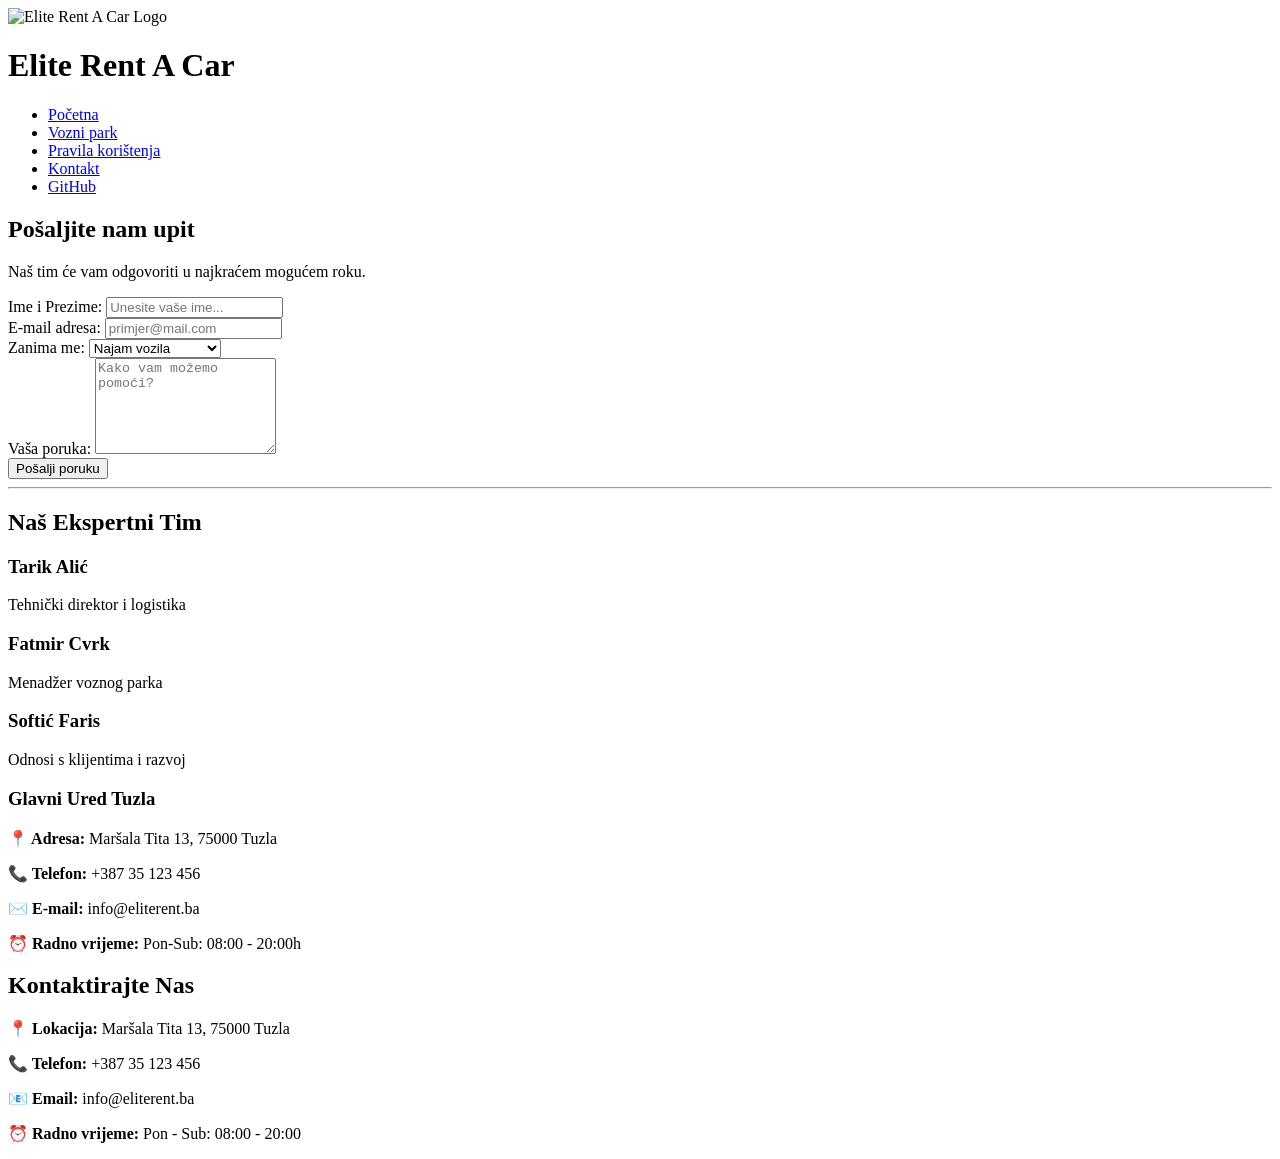
==== kontakt.html @ 728f5579 "Add files via upload" ====
<!DOCTYPE html>
<html lang="bs">
<head>
    <meta charset="UTF-8">
    <meta name="viewport" content="width=device-width, initial-scale=1.0">
    <title>Kontakt | Elite Rent A Car</title>
    <link rel="stylesheet" href="css/tptpstil.css">
</head>
<body>

    <header>
        <div class="header-container">
            <div class="logo-box">
                <img src="images/Screenshot 2026-05-05 180257.png" alt="Elite Rent A Car Logo">
                <h1>Elite Rent A Car</h1>
            </div>
            <nav id="glavni-meni">
                <ul class="nav-lista">
                    <li><a href="index.html">Početna</a></li>
                    <li><a href="sadrzaj.html">Vozni park</a></li>
                    <li><a href="sadrzaj.html#pravila-sekcija">Pravila korištenja</a></li>
                    <li><a href="kontakt.html" class="active">Kontakt</a></li>
                    <li><a href="https://github.com/FarisSoftic11/Grupa35-TPTP-2026" target="_blank">GitHub</a></li>
                </ul>
            </nav>
        </div>
    </header>

    <main>
        <section id="kontakt-forma-sekcija">
            <div class="container">
                <h2 class="centriran-naslov">Pošaljite nam upit</h2>
                <p class="podnaslov">Naš tim će vam odgovoriti u najkraćem mogućem roku.</p>
                
                <form id="forma-za-upit">
                    <div class="form-grupa">
                        <label for="ime-prezime">Ime i Prezime:</label>
                        <input type="text" id="ime-prezime" name="ime-prezime" placeholder="Unesite vaše ime..." required>
                    </div>

                    <div class="form-grupa">
                        <label for="email-adresa">E-mail adresa:</label>
                        <input type="email" id="email-adresa" name="email-adresa" placeholder="primjer@mail.com" required>
                    </div>

                    <div class="form-grupa">
                        <label for="vrsta-upita">Zanima me:</label>
                        <select id="vrsta-upita" name="vrsta-upita">
                            <option value="najam">Najam vozila</option>
                            <option value="poslovna-saradnja">Poslovna saradnja</option>
                            <option value="tehnicka-podrska">Tehnička podrška</option>
                            <option value="ostalo">Ostalo</option>
                        </select>
                    </div>

                    <div class="form-grupa">
                        <label for="poruka">Vaša poruka:</label>
                        <textarea id="poruka" name="poruka" rows="6" placeholder="Kako vam možemo pomoći?" required></textarea>
                    </div>

                    <div class="form-akcija">
                        <button type="submit" id="dugme-posalji" class="glavno-dugme">Pošalji poruku</button>
                    </div>
                </form>
            </div>
        </section>

        <hr class="razdjelnik">

        <section id="odgovorna-lica">
            <div class="container">
                <h2 class="centriran-naslov">Naš Ekspertni Tim</h2>
                <div class="tim-grid">
                    <article class="clan-tima">
                        <h3>Tarik Alić</h3>
                        <p>Tehnički direktor i logistika</p>
                    </article>

                    <article class="clan-tima">
                        <h3>Fatmir Cvrk</h3>
                        <p>Menadžer voznog parka</p>
                    </article>

                    <article class="clan-tima">
                        <h3>Softić Faris</h3>
                        <p>Odnosi s klijentima i razvoj</p>
                    </article>
                </div>
            </div>
        </section>

        <section id="poslovnica-detalji">
            <div class="container info-panel">
                <div class="kontakt-info">
                    <h3>Glavni Ured Tuzla</h3>
                    <p><strong>📍 Adresa:</strong> Maršala Tita 13, 75000 Tuzla</p>
                    <p><strong>📞 Telefon:</strong> +387 35 123 456</p>
                    <p><strong>✉️ E-mail:</strong> info@eliterent.ba</p>
                    <p><strong>⏰ Radno vrijeme:</strong> Pon-Sub: 08:00 - 20:00h</p>
                </div>
            </div>
        </section>
    </main>

    <section class="kontakt-podaci">
        <h2>Kontaktirajte Nas</h2>
        <div class="info-box">
            <p><strong>📍 Lokacija:</strong> Maršala Tita 13, 75000 Tuzla </p>
            <p><strong>📞 Telefon:</strong> +387 35 123 456</p>
            <p><strong>📧 Email:</strong> info@eliterent.ba</p>
            <p><strong>⏰ Radno vrijeme:</strong> Pon - Sub: 08:00 - 20:00</p>
        </div>
    </section>

    <script src="js/tptpskripte.js"></script>
</body>
</html>
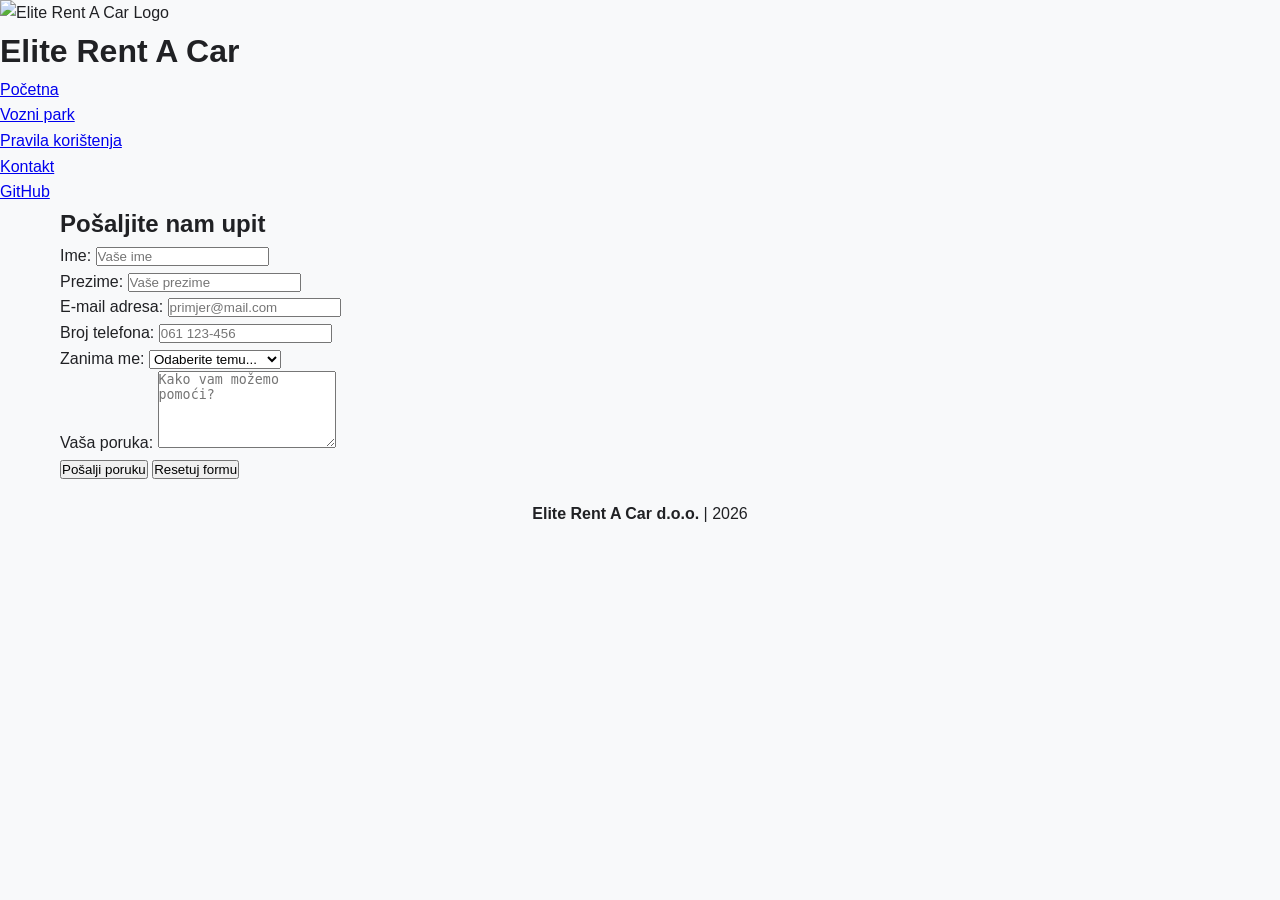
==== commit a4c48122: "Update kontakt.html" ====
--- a/kontakt.html
+++ b/kontakt.html
@@ -30,88 +30,70 @@
         <section id="kontakt-forma-sekcija">
             <div class="container">
                 <h2 class="centriran-naslov">Pošaljite nam upit</h2>
-                <p class="podnaslov">Naš tim će vam odgovoriti u najkraćem mogućem roku.</p>
                 
-                <form id="forma-za-upit">
-                    <div class="form-grupa">
-                        <label for="ime-prezime">Ime i Prezime:</label>
-                        <input type="text" id="ime-prezime" name="ime-prezime" placeholder="Unesite vaše ime..." required>
+                <div id="uspjeh-kontejner" style="display:none; text-align:center; padding: 20px; background: #d4edda; color: #155724; border-radius: 8px; margin-bottom: 20px;">
+                    <h3 id="uspjeh-tekst"></h3>
+                </div>
+
+                <form id="forma-za-upit" novalidate>
+                    <div class="form-red">
+                        <div class="form-grupa">
+                            <label for="ime">Ime:</label>
+                            <input type="text" id="ime" name="ime" placeholder="Vaše ime">
+                            <span class="error-poruka" id="error-ime"></span>
+                        </div>
+                        <div class="form-grupa">
+                            <label for="prezime">Prezime:</label>
+                            <input type="text" id="prezime" name="prezime" placeholder="Vaše prezime">
+                            <span class="error-poruka" id="error-prezime"></span>
+                        </div>
                     </div>
 
                     <div class="form-grupa">
                         <label for="email-adresa">E-mail adresa:</label>
-                        <input type="email" id="email-adresa" name="email-adresa" placeholder="primjer@mail.com" required>
+                        <input type="email" id="email-adresa" name="email-adresa" placeholder="primjer@mail.com">
+                        <span class="error-poruka" id="error-email"></span>
+                    </div>
+
+                    <div class="form-grupa">
+                        <label for="telefon">Broj telefona:</label>
+                        <input type="text" id="telefon" name="telefon" placeholder="061 123-456">
+                        <span class="error-poruka" id="error-telefon"></span>
                     </div>
 
                     <div class="form-grupa">
                         <label for="vrsta-upita">Zanima me:</label>
                         <select id="vrsta-upita" name="vrsta-upita">
+                            <option value="">Odaberite temu...</option>
                             <option value="najam">Najam vozila</option>
                             <option value="poslovna-saradnja">Poslovna saradnja</option>
                             <option value="tehnicka-podrska">Tehnička podrška</option>
                             <option value="ostalo">Ostalo</option>
                         </select>
+                        <span class="error-poruka" id="error-upit"></span>
                     </div>
 
                     <div class="form-grupa">
                         <label for="poruka">Vaša poruka:</label>
-                        <textarea id="poruka" name="poruka" rows="6" placeholder="Kako vam možemo pomoći?" required></textarea>
+                        <textarea id="poruka" name="poruka" rows="5" placeholder="Kako vam možemo pomoći?"></textarea>
+                        <span class="error-poruka" id="error-poruka-text"></span>
                     </div>
 
                     <div class="form-akcija">
                         <button type="submit" id="dugme-posalji" class="glavno-dugme">Pošalji poruku</button>
+                        <button type="reset" id="dugme-reset" class="reset-dugme">Resetuj formu</button>
                     </div>
                 </form>
             </div>
         </section>
-
-        <hr class="razdjelnik">
-
-        <section id="odgovorna-lica">
-            <div class="container">
-                <h2 class="centriran-naslov">Naš Ekspertni Tim</h2>
-                <div class="tim-grid">
-                    <article class="clan-tima">
-                        <h3>Tarik Alić</h3>
-                        <p>Tehnički direktor i logistika</p>
-                    </article>
-
-                    <article class="clan-tima">
-                        <h3>Fatmir Cvrk</h3>
-                        <p>Menadžer voznog parka</p>
-                    </article>
-
-                    <article class="clan-tima">
-                        <h3>Softić Faris</h3>
-                        <p>Odnosi s klijentima i razvoj</p>
-                    </article>
-                </div>
-            </div>
-        </section>
-
-        <section id="poslovnica-detalji">
-            <div class="container info-panel">
-                <div class="kontakt-info">
-                    <h3>Glavni Ured Tuzla</h3>
-                    <p><strong>📍 Adresa:</strong> Maršala Tita 13, 75000 Tuzla</p>
-                    <p><strong>📞 Telefon:</strong> +387 35 123 456</p>
-                    <p><strong>✉️ E-mail:</strong> info@eliterent.ba</p>
-                    <p><strong>⏰ Radno vrijeme:</strong> Pon-Sub: 08:00 - 20:00h</p>
-                </div>
-            </div>
-        </section>
     </main>
 
-    <section class="kontakt-podaci">
-        <h2>Kontaktirajte Nas</h2>
-        <div class="info-box">
-            <p><strong>📍 Lokacija:</strong> Maršala Tita 13, 75000 Tuzla </p>
-            <p><strong>📞 Telefon:</strong> +387 35 123 456</p>
-            <p><strong>📧 Email:</strong> info@eliterent.ba</p>
-            <p><strong>⏰ Radno vrijeme:</strong> Pon - Sub: 08:00 - 20:00</p>
+    <footer>
+        <div class="footer-info" style="text-align: center; padding: 20px;">
+            <p><strong>Elite Rent A Car d.o.o.</strong> | 2026</p>
         </div>
-    </section>
+    </footer>
 
     <script src="js/tptpskripte.js"></script>
 </body>
-</html>+</html>
--- a/css/tptpstil.css
+++ b/css/tptpstil.css
@@ -0,0 +1,57 @@
+/* 1. CSS VARIJABLE (:root)
+   Omogućavaju centralizovano upravljanje bojama. Promjenom na jednom mjestu, 
+   boja se mijenja na cijeloj stranici. Ovo olakšava održavanje koda. */
+:root {
+    --primary: #1a73e8;       /* Osnovna plava boja brenda */
+    --primary-dark: #1557b0;
+    --secondary: #ffc107;      /* Akcentna žuta boja */
+    --bg-body: #f8f9fa;        /* Svijetla pozadina */
+    --bg-card: #ffffff;
+    --text-main: #202124;
+    --border: #dadce0;
+    --shadow: 0 4px 12px rgba(0,0,0,0.08);
+    --header-glass: rgba(255, 255, 255, 0.95);
+    --transition: 0.3s ease;   /* Standardna brzina animacija */
+}
+
+/* 2. DARK MODE POSTAVKE
+   Kada se u JavaScriptu tijelu dokumenta doda klasa .dark-mode, 
+   ove varijable prepisuju one iz :root-a. */
+body.dark-mode {
+    --bg-body: #121212;
+    --bg-card: #1e1e1e;
+    --text-main: #e8eaed;
+    --border: #3c4043;
+    --shadow: 0 4px 20px rgba(0,0,0,0.4);
+    --header-glass: rgba(30, 30, 30, 0.95);
+}
+
+/* 3. GLOBALNI RESET
+   Uklanjamo podrazumijevane margine browsera. 
+   box-sizing: border-box osigurava da padding ne kvari širinu elemenata. */
+* {
+    margin: 0;
+    padding: 0;
+    box-sizing: border-box;
+}
+
+body {
+    font-family: 'Segoe UI', Roboto, sans-serif;
+    background-color: var(--bg-body);
+    color: var(--text-main);
+    line-height: 1.6;
+    transition: background-color var(--transition), color var(--transition);
+}
+
+/* Slike činimo responzivnim da se ne prelijevaju izvan ekrana */
+img {
+    max-width: 100%;
+    height: auto;
+    display: block;
+}
+
+.container {
+    max-width: 1200px;
+    margin: 0 auto;
+    padding: 0 20px;
+}
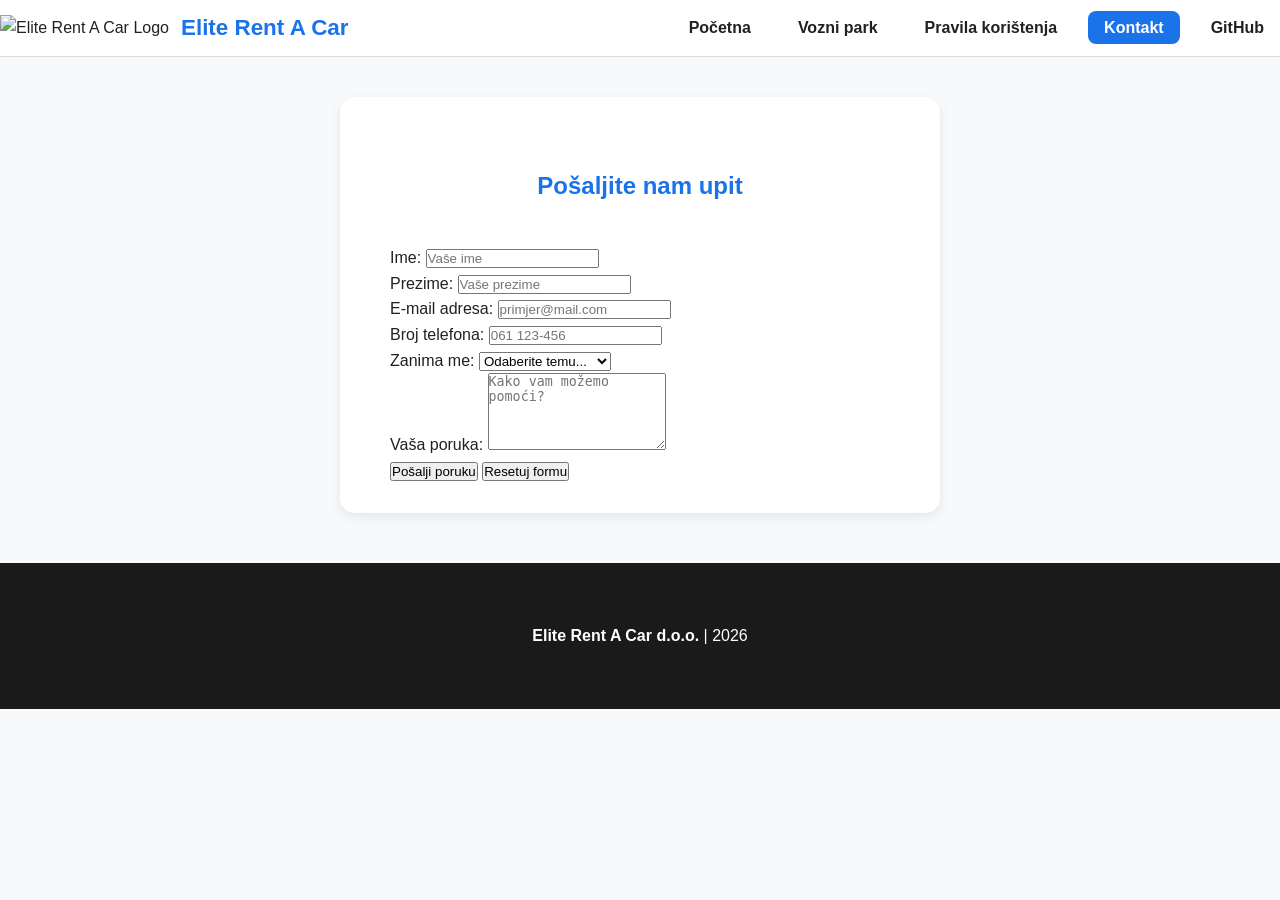
==== commit 10dafa42: "izmjena loga u kontakt.html" ====
--- a/kontakt.html
+++ b/kontakt.html
@@ -11,7 +11,7 @@
     <header>
         <div class="header-container">
             <div class="logo-box">
-                <img src="images/Screenshot 2026-05-05 180257.png" alt="Elite Rent A Car Logo">
+                <img src="https://encrypted-tbn0.gstatic.com/images?q=tbn:ANd9GcQA4ILBJS1DezZztDrqTsZK33ef9iPwFSbWRQ&s" alt="Elite Rent A Car Logo">
                 <h1>Elite Rent A Car</h1>
             </div>
             <nav id="glavni-meni">
--- a/css/tptpstil.css
+++ b/css/tptpstil.css
@@ -1,4 +1,4 @@
-/* 1. CSS VARIJABLE (:root)
+/* CSS VARIJABLE (:root)
    Omogućavaju centralizovano upravljanje bojama. Promjenom na jednom mjestu, 
    boja se mijenja na cijeloj stranici. Ovo olakšava održavanje koda. */
 :root {
@@ -14,7 +14,7 @@
     --transition: 0.3s ease;   /* Standardna brzina animacija */
 }
 
-/* 2. DARK MODE POSTAVKE
+/* DARK MODE POSTAVKE
    Kada se u JavaScriptu tijelu dokumenta doda klasa .dark-mode, 
    ove varijable prepisuju one iz :root-a. */
 body.dark-mode {
@@ -26,7 +26,7 @@
     --header-glass: rgba(30, 30, 30, 0.95);
 }
 
-/* 3. GLOBALNI RESET
+/* GLOBALNI RESET
    Uklanjamo podrazumijevane margine browsera. 
    box-sizing: border-box osigurava da padding ne kvari širinu elemenata. */
 * {
@@ -54,4 +54,170 @@
     max-width: 1200px;
     margin: 0 auto;
     padding: 0 20px;
+}
+
+/* ZAGLAVLJE (Header)
+   Koristimo sticky poziciju da meni uvijek bude vidljiv pri skrolovanju.
+   backdrop-filter stvara moderan efekat zamućenja pozadine. */
+header {
+    background: var(--header-glass);
+    backdrop-filter: blur(10px);
+    border-bottom: 1px solid var(--border);
+    position: sticky;
+    top: 0;
+    z-index: 1000;
+}
+
+.header-container {
+    display: flex;
+    justify-content: space-between;
+    align-items: center;
+    padding: 10px 0;
+}
+
+.logo-box {
+    display: flex;
+    align-items: center;
+    gap: 12px;
+}
+
+.logo-box h1 {
+    font-size: 1.4rem;
+    color: var(--primary);
+}
+
+/* NAVIGACIJA
+   Flexbox omogućava lako vodoravno nizanje elemenata liste. */
+.nav-lista {
+    display: flex;
+    list-style: none;
+    gap: 15px;
+}
+
+.nav-lista a {
+    text-decoration: none;
+    color: var(--text-main);
+    font-weight: 600;
+    padding: 8px 16px;
+    border-radius: 8px;
+    transition: var(--transition);
+}
+
+/* Stil za trenutno aktivnu stranicu i efekt pri prelasku mišem */
+.nav-lista a:hover, .nav-lista a.active {
+    background: var(--primary);
+    color: white;
+}
+
+/* VOZNI PARK (CSS Grid)
+   grid-template-columns sa repeat(auto-fit...) automatski prilagođava 
+   broj kolona veličini ekrana bez potrebe za puno media query-ja. */
+.vozila-grid {
+    display: grid;
+    grid-template-columns: repeat(auto-fit, minmax(300px, 1fr));
+    gap: 30px;
+    padding: 40px 0;
+}
+
+.centriran-naslov {
+    text-align: center;
+    margin: 40px 0;
+    color: var(--primary);
+}
+
+/* KARTICE VOZILA
+   Dizajn sa sjenama i zaobljenim uglovima daje premium izgled stranici. */
+.car-card {
+    background: var(--bg-card);
+    border: 1px solid var(--border);
+    border-radius: 15px;
+    overflow: hidden;
+    box-shadow: var(--shadow);
+    transition: transform var(--transition);
+}
+
+/* Vizuelni feedback: kartica se lagano podigne na hover */
+.car-card:hover {
+    transform: translateY(-8px);
+}
+
+.car-card-body {
+    padding: 20px;
+    text-align: center;
+}
+
+.btn-rezervisi {
+    width: 100%;
+    padding: 12px;
+    background: var(--primary);
+    color: white;
+    border: none;
+    border-radius: 8px;
+    cursor: pointer;
+    font-weight: bold;
+}
+
+/* PRAVILA I KONTAKT
+   Korištenje Flexboxa za sekciju pravila omogućava fleksibilno slaganje boxova. */
+.pravila-sadrzaj {
+    display: flex;
+    gap: 20px;
+    flex-wrap: wrap;
+    margin: 40px 0;
+}
+
+.pravilo-box {
+    flex: 1 1 300px;
+    background: var(--bg-card);
+    padding: 25px;
+    border-radius: 15px;
+    border-left: 5px solid var(--primary);
+    box-shadow: var(--shadow);
+}
+
+/* Stilizacija formi za profesionalan izgled unosa podataka */
+#kontakt-forma-sekcija {
+    background: var(--bg-card);
+    padding: 30px;
+    border-radius: 15px;
+    box-shadow: var(--shadow);
+    max-width: 600px;
+    margin: 40px auto;
+}
+
+.form-group input, .form-group textarea {
+    width: 100%;
+    padding: 12px;
+    margin-top: 8px;
+    border: 1px solid var(--border);
+    border-radius: 8px;
+    background: var(--bg-body);
+}
+
+/* FOOTER
+   Jednostavno podnožje sa tamnom pozadinom radi kontrasta. */
+footer {
+    background: #1a1a1a;
+    color: white;
+    padding: 40px 0;
+    text-align: center;
+    margin-top: 50px;
+}
+
+/* MEDIA QUERIES (Responzivnost)
+   Prilagođavamo navigaciju i pravila za male ekrane mobitela. */
+@media (max-width: 768px) {
+    .header-container {
+        flex-direction: column;
+        gap: 15px;
+    }
+    
+    .nav-lista {
+        flex-wrap: wrap;
+        justify-content: center;
+    }
+    
+    .pravila-sadrzaj {
+        flex-direction: column;
+    }
 }
